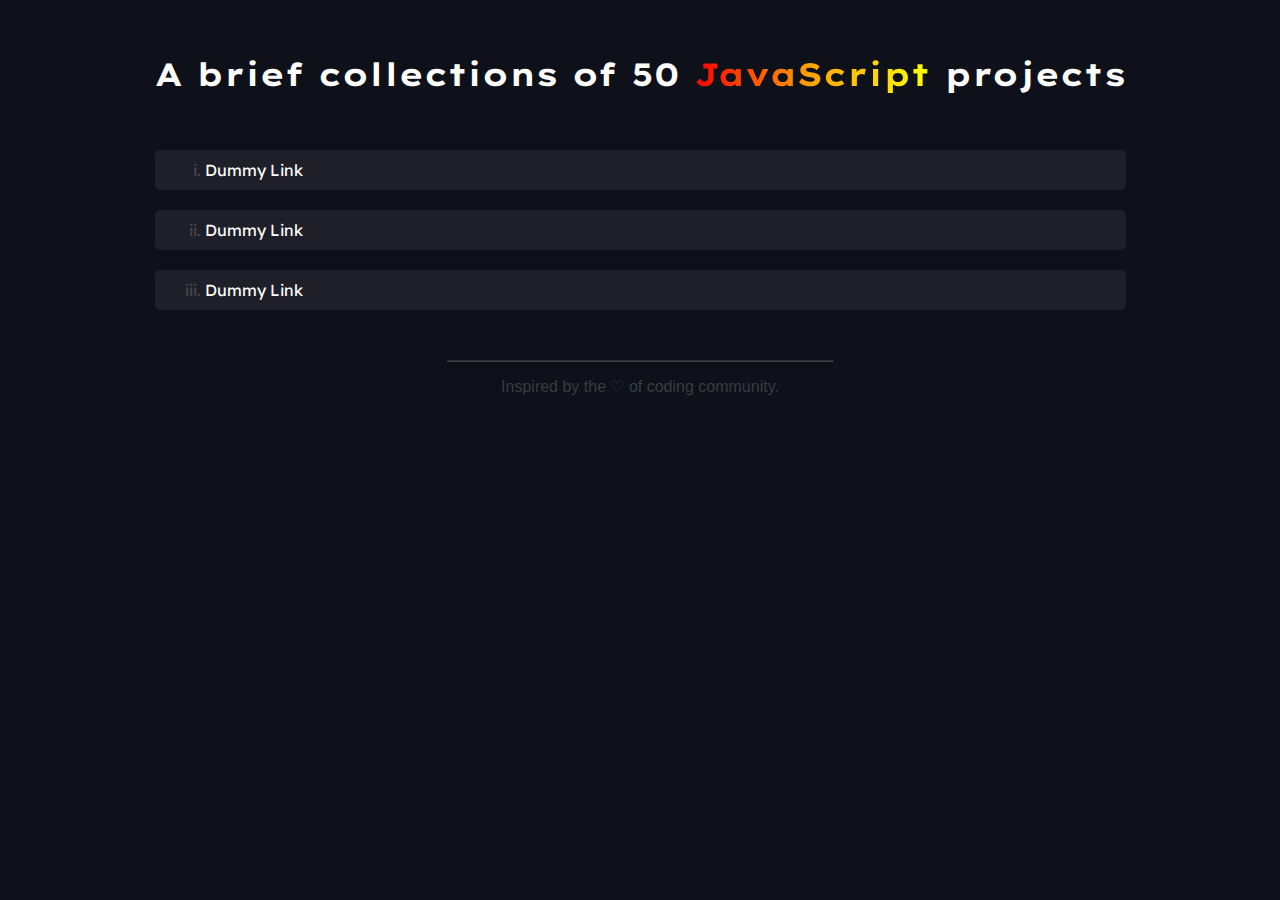
==== index.html @ f396c539 "Initial commit" ====
<!DOCTYPE html>
<html lang="en">
<head>
    <meta charset="UTF-8">
    <meta http-equiv="X-UA-Compatible" content="IE=edge">
    <meta name="viewport" content="width=device-width, initial-scale=1.0">
    <link rel="stylesheet" href="styles.css" type="text/css">
    <link rel="preconnect" href="https://fonts.googleapis.com"><link rel="preconnect" href="https://fonts.gstatic.com" crossorigin><link href="https://fonts.googleapis.com/css2?family=Lexend+Giga&family=Lexend:wght@300&display=swap" rel="stylesheet"><link rel="preconnect" href="https://fonts.googleapis.com"><link rel="preconnect" href="https://fonts.gstatic.com" crossorigin><link href="https://fonts.googleapis.com/css2?family=Lexend+Giga&family=Lexend:wght@300&display=swap" rel="stylesheet">
    <title>Javascript 50 Projects | Timeline & more</title>
</head>
<body>
    <article class="main-wrapper">
        <div class="description">
            <h1 class="description-header">
                A brief collections of 50 <span class="js-gradient">JavaScript</span> projects
            </h1>
        </div>
        <div class="list-index">
            <ol>
                <a href="#"><div class="li-wrapper-box"><li>Dummy Link</li></div></a>
                <a href="#"><div class="li-wrapper-box"><li>Dummy Link</li></div></a>
                <a href="#"><div class="li-wrapper-box"><li>Dummy Link</li></div></a>
            </ol>
        </div>
    </article>
    <footer>
        <hr class="line-before-footer">
        <p class="copyright-info">
            Inspired by the ♡ of coding community.
        </p>
    </footer>
</body>
</html>
---- styles.css ----
* {
    margin: 0;
}

body {
    background-color: #0f111a;
    color:White;
}


.main-wrapper {
    width: 100vw;
    
    display: grid;
    justify-content: center;
}

.description-header {
    font-family: 'Lexend Giga', sans-serif;
    text-align: center;
    max-width: 80vw;
    margin: 6vh 0 4vh 0;
}

@keyframes background-pan {
    from {
        background-position: 0% center;
    }
    to {
        background-position: -200% center;
    }
}

h1 > .js-gradient {
    animation: background-pan 2s linear infinite;
    background: linear-gradient(to right, red, orange, yellow, orange, red);
    background-clip: text;
    -webkit-background-clip: text;
    -webkit-text-fill-color: transparent;
    color: transparent;
    background-size: 200%;
}

ol {
    padding: 0;     
    font-family: 'Lexend', sans-serif;
}

.li-wrapper-box {
    
    max-width: 80vw;
    padding: 10px 0;
    background-color: #ffffff10;
    border-radius: 5px;

}

a {
    text-decoration: none;    
    color:White;
    margin-left: 10px;

    transition: 0.3s;
}

a:hover {
    color: #42a5f5;

}

li {
    list-style: lower-roman;
    margin-left: 50px;
}

li::marker {
    color: #ffffff30;
}

footer {
    display: grid;
    justify-content: center;
}

.line-before-footer {
    width: 30vw;
    min-width: 260px;
    border-color: #ffffff30;
    margin-top: 50px;
    margin-bottom: 15px;
}

p.copyright-info {
    
    color: #ffffff30;
    text-align: center;
    font-family:'Segoe UI', Tahoma, sans-serif;
    font-size: 1rem;
}
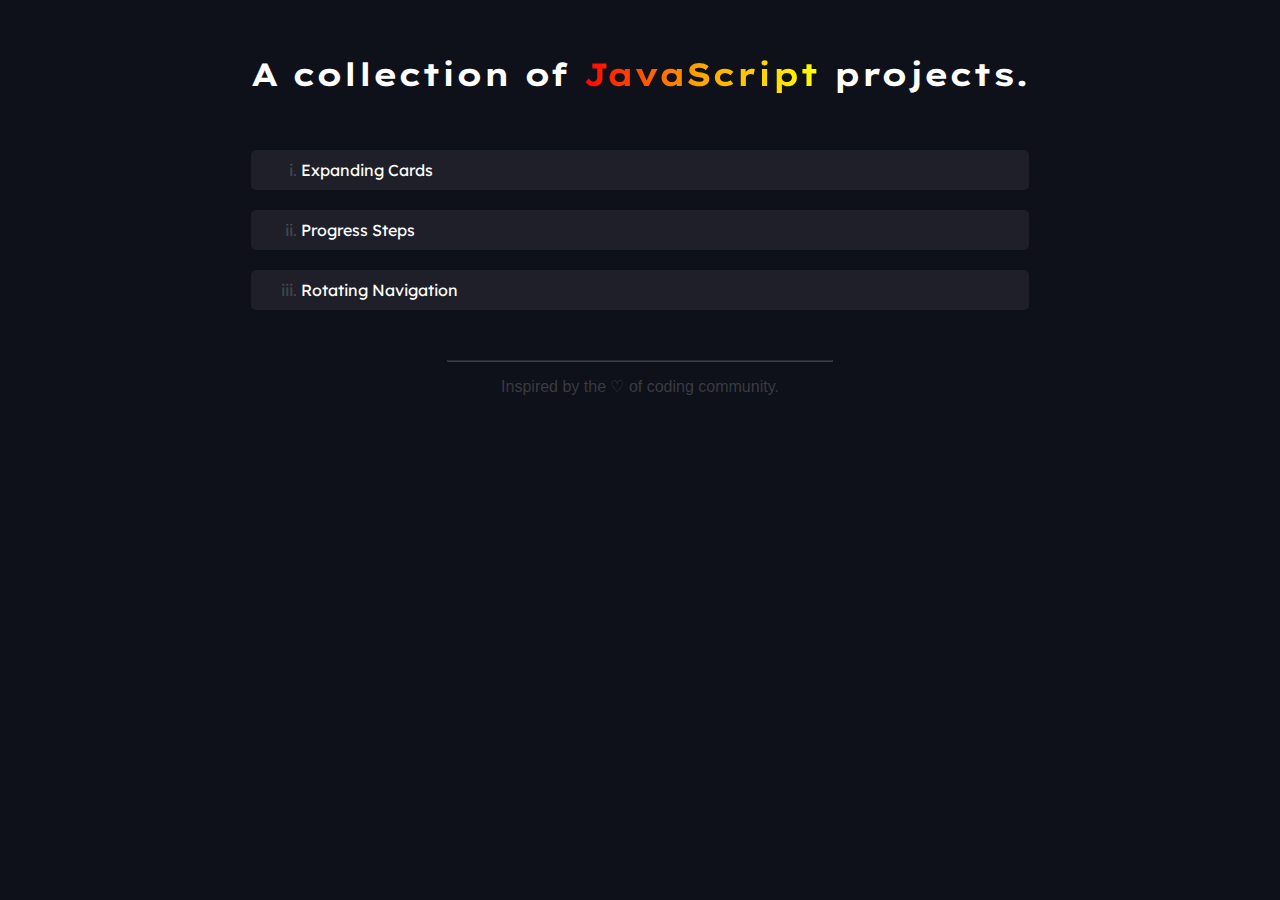
==== commit 3b352566: "update link text update icon" ====
--- a/index.html
+++ b/index.html
@@ -1,25 +1,47 @@
 <!DOCTYPE html>
 <html lang="en">
+
 <head>
     <meta charset="UTF-8">
     <meta http-equiv="X-UA-Compatible" content="IE=edge">
     <meta name="viewport" content="width=device-width, initial-scale=1.0">
     <link rel="stylesheet" href="styles.css" type="text/css">
-    <link rel="preconnect" href="https://fonts.googleapis.com"><link rel="preconnect" href="https://fonts.gstatic.com" crossorigin><link href="https://fonts.googleapis.com/css2?family=Lexend+Giga&family=Lexend:wght@300&display=swap" rel="stylesheet"><link rel="preconnect" href="https://fonts.googleapis.com"><link rel="preconnect" href="https://fonts.gstatic.com" crossorigin><link href="https://fonts.googleapis.com/css2?family=Lexend+Giga&family=Lexend:wght@300&display=swap" rel="stylesheet">
+    <link rel="preconnect" href="https://fonts.googleapis.com">
+    <link rel="preconnect" href="https://fonts.gstatic.com" crossorigin>
+    <link href="https://fonts.googleapis.com/css2?family=Lexend+Giga&family=Lexend:wght@300&display=swap"
+        rel="stylesheet">
+    <link rel="preconnect" href="https://fonts.googleapis.com">
+    <link rel="preconnect" href="https://fonts.gstatic.com" crossorigin>
+    <link href="https://fonts.googleapis.com/css2?family=Lexend+Giga&family=Lexend:wght@300&display=swap"
+        rel="stylesheet">
+    <link ret="icon" href="favicon-32x32.png">
     <title>Javascript 50 Projects | Timeline & more</title>
 </head>
+
 <body>
     <article class="main-wrapper">
         <div class="description">
             <h1 class="description-header">
-                A brief collections of 50 <span class="js-gradient">JavaScript</span> projects
+                A collection of <span class="js-gradient">JavaScript</span> projects.
             </h1>
         </div>
         <div class="list-index">
             <ol>
-                <a href="#"><div class="li-wrapper-box"><li>Dummy Link</li></div></a>
-                <a href="#"><div class="li-wrapper-box"><li>Dummy Link</li></div></a>
-                <a href="#"><div class="li-wrapper-box"><li>Dummy Link</li></div></a>
+                <a href="#">
+                    <div class="li-wrapper-box">
+                        <li>Expanding Cards</li>
+                    </div>
+                </a>
+                <a href="#">
+                    <div class="li-wrapper-box">
+                        <li>Progress Steps</li>
+                    </div>
+                </a>
+                <a href="#">
+                    <div class="li-wrapper-box">
+                        <li>Rotating Navigation</li>
+                    </div>
+                </a>
             </ol>
         </div>
     </article>
@@ -30,4 +52,5 @@
         </p>
     </footer>
 </body>
+
 </html>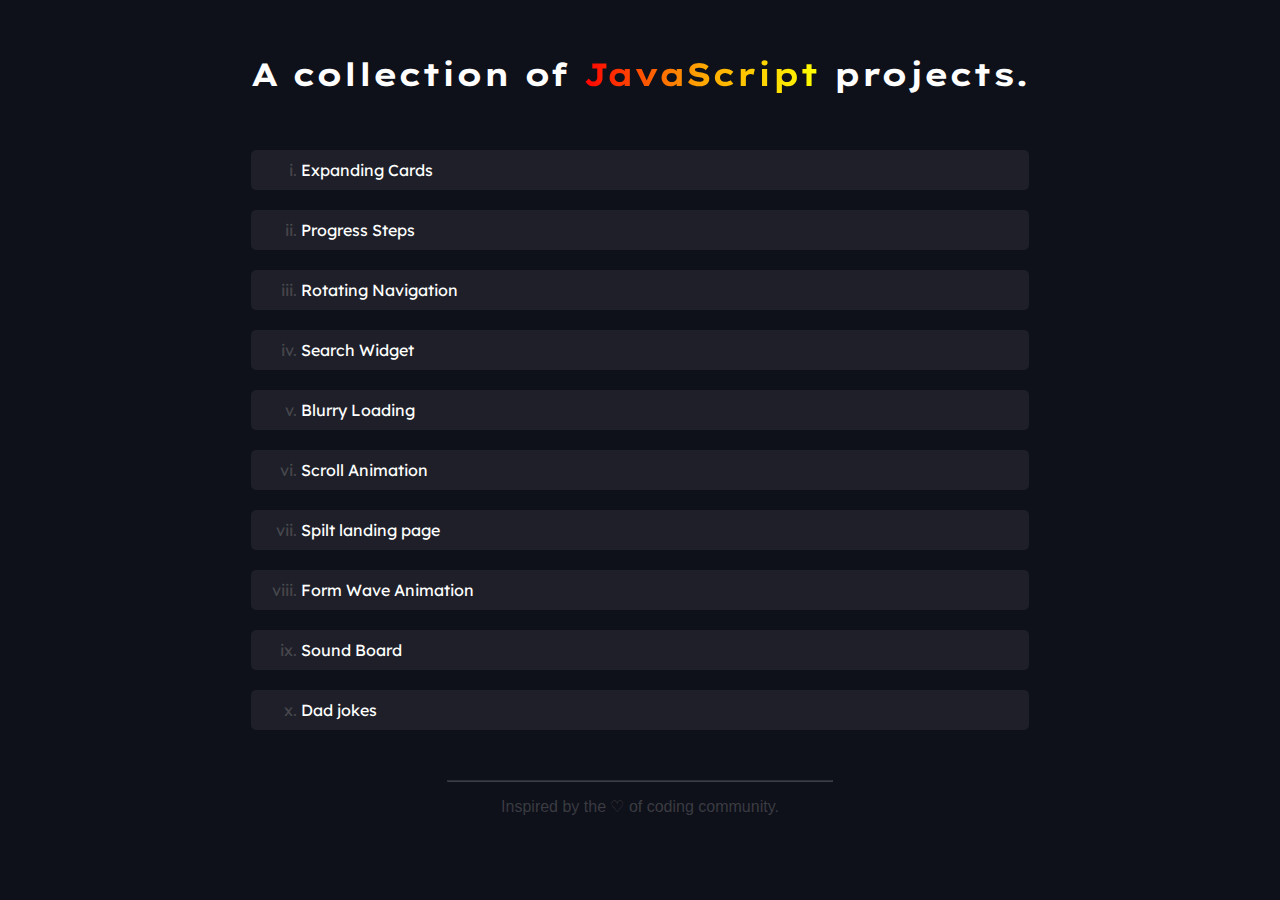
==== commit 20577896: "Update list chapters" ====
--- a/index.html
+++ b/index.html
@@ -15,7 +15,7 @@
     <link href="https://fonts.googleapis.com/css2?family=Lexend+Giga&family=Lexend:wght@300&display=swap"
         rel="stylesheet">
     <link ret="icon" href="favicon-32x32.png">
-    <title>Javascript 50 Projects | Timeline & more</title>
+    <title>JavaScript Projects Collection</title>
 </head>
 
 <body>
@@ -27,12 +27,12 @@
         </div>
         <div class="list-index">
             <ol>
-                <a href="#">
+                <a href="/01_Expanding_Cards/index.html">
                     <div class="li-wrapper-box">
                         <li>Expanding Cards</li>
                     </div>
                 </a>
-                <a href="#">
+                <a href="/02_Progress_steps/index.html">
                     <div class="li-wrapper-box">
                         <li>Progress Steps</li>
                     </div>
@@ -40,6 +40,41 @@
                 <a href="#">
                     <div class="li-wrapper-box">
                         <li>Rotating Navigation</li>
+                    </div>
+                </a>
+                <a href="#">
+                    <div class="li-wrapper-box">
+                        <li>Search Widget</li>
+                    </div>
+                </a>
+                <a href="#">
+                    <div class="li-wrapper-box">
+                        <li>Blurry Loading</li>
+                    </div>
+                </a>
+                <a href="#">
+                    <div class="li-wrapper-box">
+                        <li>Scroll Animation</li>
+                    </div>
+                </a>
+                <a href="#">
+                    <div class="li-wrapper-box">
+                        <li>Spilt landing page</li>
+                    </div>
+                </a>
+                <a href="#">
+                    <div class="li-wrapper-box">
+                        <li>Form Wave Animation</li>
+                    </div>
+                </a>
+                <a href="#">
+                    <div class="li-wrapper-box">
+                        <li>Sound Board</li>
+                    </div>
+                </a>
+                <a href="#">
+                    <div class="li-wrapper-box">
+                        <li>Dad jokes</li>
                     </div>
                 </a>
             </ol>
